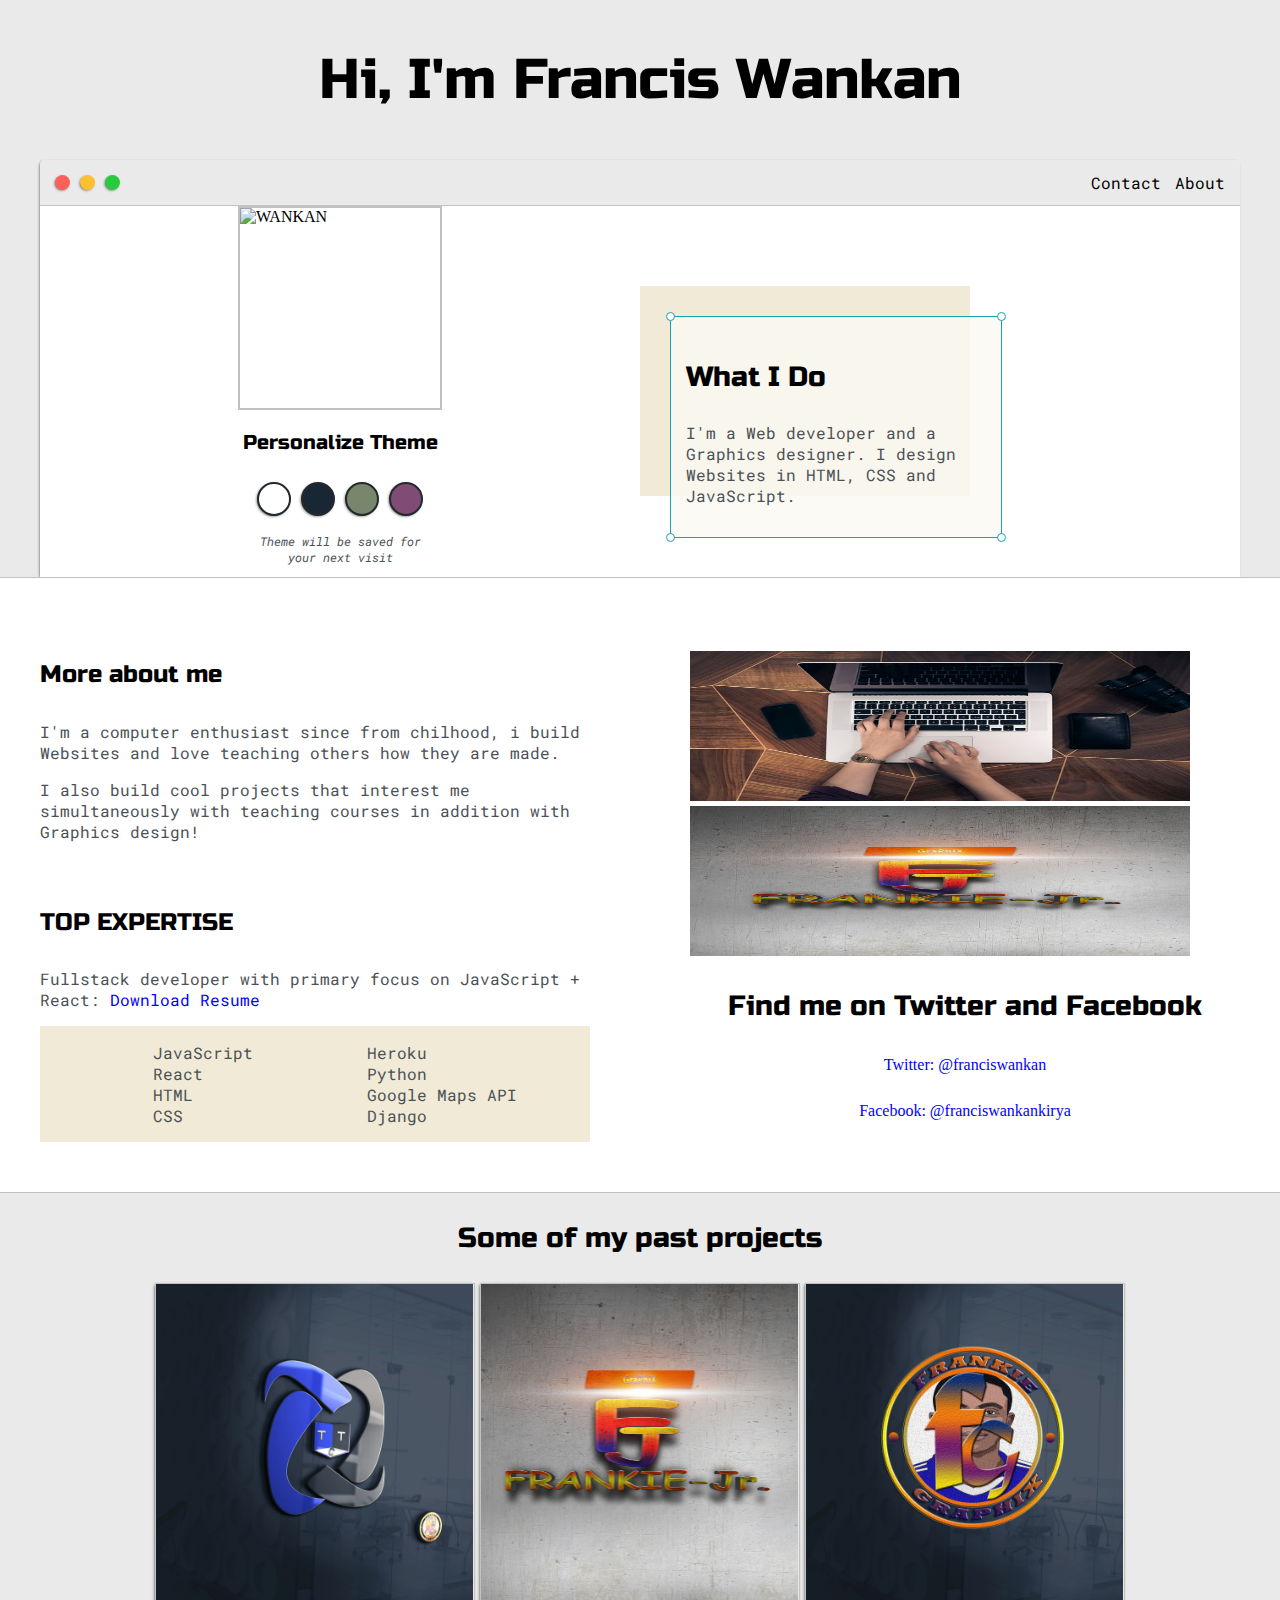
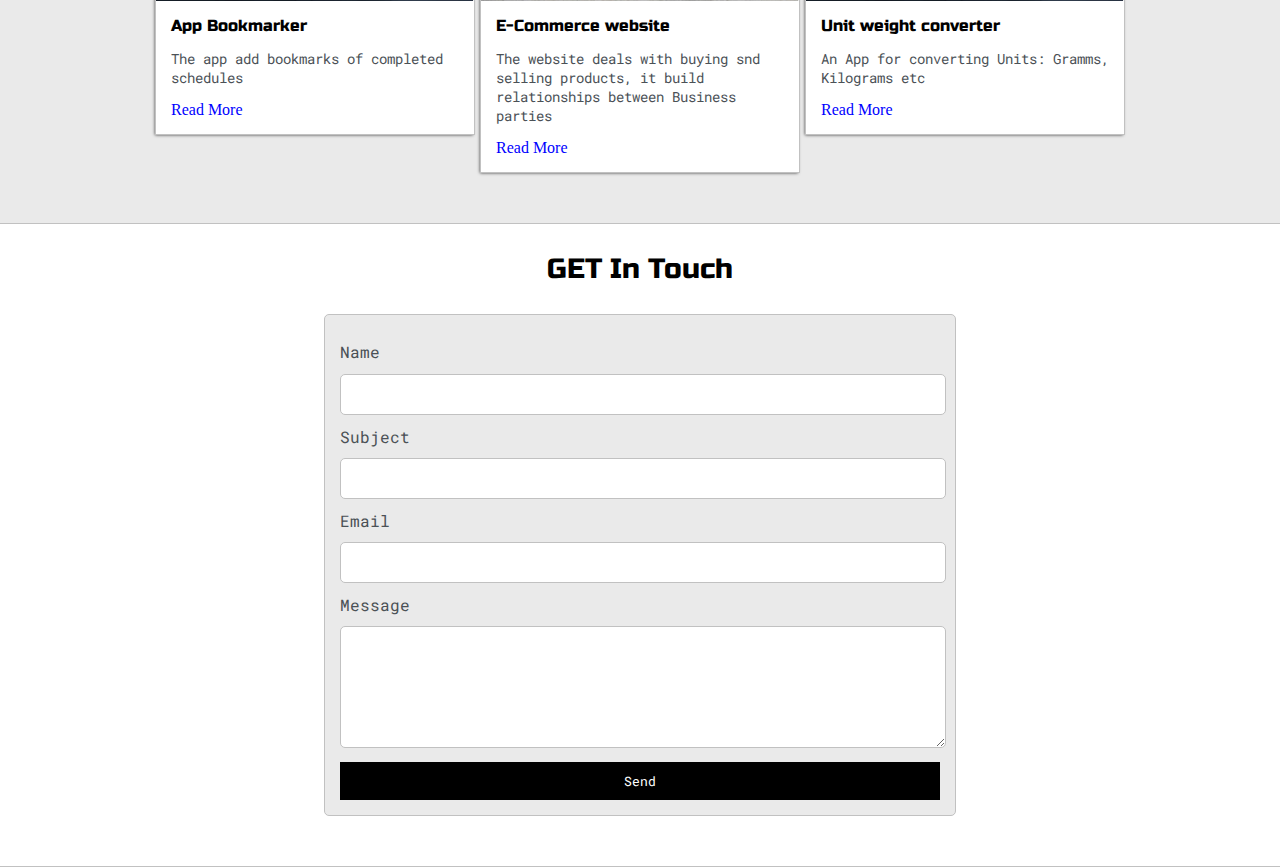
==== index.html @ 0de5c4af "changed index.html" ====
<!DOCTYPE html>
<html lang="en">
<head>
    <meta charset="UTF-8">
    <meta name="viewport" content="width=device-width, initial-scale=1.0">
    <title>Francis Wankan Kirya</title>

    <link rel="stylesheet" href=
    "https://fonts.googleapis.com/css2?family=Russo+One&display=swap" rel=
    "stylesheet">

    <link rel="stylesheet" href=
"https://fonts.googleapis.com/css2?family=Roboto+Mono:wght@500&family=Russo+One&display=swap" rel=
    "stylesheet">

    <link rel="stylesheet" href="styles.css" type="text/css">

    <link id="theme-style" rel="stylesheet" href="#" type="text/css">
</head>
<body>
    <section class="s1">
        <div class="main-container">
            <div class= "greeting-wrapper">
            <h1>Hi, I'm Francis Wankan</h1>
            </div>

         <div class="intro-wrapper">
             <div class="nav-wrapper">
                <div class="dots-wrapper">
                    

                    <div id="dot-1" class="browser-dot">
                        
                    </div>
                    <div id="dot-2" class="browser-dot">
                        
                    </div>
                    <div id="dot-3" class="browser-dot">
                        
                    </div>

                </div>

                 <ul id="navigation">
                   <li><a href="#">Contact</a></li>
                   <li><a href="#">About</a></li>
                </ul>

            </div>

                <div class="left-column">
                    <img id="profile-pic" src="images/IMG_20210207_125710.jpg" alt="WANKAN">
                    <h5 style="text-align: center; line-height: 0;">Personalize Theme</h5>
                    <div id="theme-options-wrapper">
                        <div data-mode="light" id="light-mode" class="theme-dot"></div>
                        <div data-mode="blue" id="blue-mode" class="theme-dot"></div>
                        <div data-mode="green" id="green-mode" class="theme-dot"></div>
                        <div data-mode="purple" id="purple-mode" class="theme-dot"></div>
                    </div>
                    <p id="settings-note">Theme will be saved for <br>your next visit</p>

                </div>

                <div class="right-column">
                    <div id="preview-shadow">
                        <div id="preview">
                            <div id="corner-tl" class="corner"></div>
                            <div id="corner-tr" class="corner"></div>
                            
                            <h3>What I Do</h3>
                            <p>I'm a Web developer and a Graphics designer.
                                I design Websites in HTML, CSS and JavaScript.
                            </p>
                            <div id="corner-br" class="corner"></div>
                            <div id="corner-bl" class="corner"></div>
                        </div>
                </div>
                </div>
        </div>
        </div>
    </section>
      
    <section class="s2">
        <div class="main-container">
            <div class="about-wrapper">
            <div class="about-me">
                <h4>More about me</h4>

                <p>I'm a computer enthusiast since from chilhood, i build Websites
                    and love teaching others how they are made.
                </p>
                <p>I also build cool projects that interest me simultaneously
                    with teaching courses in addition with Graphics design!</p>

            <br>

            <h4>TOP EXPERTISE</h4>

            <p>Fullstack developer with primary focus on JavaScript + React:
                <a target="_blank" href="WANKAN FRANCIS CV updated.pdf">Download Resume</a>
            </p>

            <div id="skills">
                <ul>
                    <li>JavaScript</li>
                    <li>React</li>
                    <li>HTML</li>
                    <li>CSS</li>
                </ul>
                <ul>
                    <li>Heroku</li>
                    <li>Python</li>
                    <li>Google Maps API</li>
                    <li>Django</li>
                </ul>
            </div>
            </div>

            <div class="social-links">
                <img id="social_img2" src="images/laptoptype.jpeg" alt="">
                <img id="social_img3" src="images/3D-Logo-on-Wall-Text-Effect copy.jpg" alt="">
                <h3>Find me on Twitter and Facebook</h3>

                <a target="_blank" href="https://www.twitter.com/franciswankan">Twitter:
                @franciswankan </a>
                    <br>
                <a target="_blank" href="https://www.facebook.com/franciswankan">Facebook:
                    @franciswankankirya </a>
        
            </div>

        </div>
    </section>
        
    <section class="s1">
        <div class="main-container">
            
            <h3 style="text-align: center;">Some of my past projects</h3>

            <div class="post-wrapper">

                <div>
                    <div class="post">
                        <img src="images/logo.jpg" alt="" class="thumbnail">
                        <div class="post-preview">
                            <h6 class="post-title">App Bookmarker</h6>
                            <p class="post-intro">The app add bookmarks of completed schedules</p>
                            <a href="post.html">Read More</a>
                        </div>
                    </div>
                </div>

            <div>
                <div class="post">
                    <img src="images/3D-Logo-on-Wall-Text-Effect copy.jpg" alt="" class="thumbnail">
                    <div class="post-preview">
                        <h6 class="post-title">E-Commerce website</h6>
                        <p class="post-intro"> The website deals with buying snd selling products,
                            it build relationships between Business parties
                        </p>
                        <a href="#">Read More</a>
                    </div>
                </div>
            </div>

        <div>
                <div class="post">
                    <img src="images/FRANKIE LOGO PISC ADDED.jpg" alt="" class="thumbnail">
                    <div class="post-preview">
                        <h6 class="post-title">Unit weight converter</h6>
                        <p class="post-intro"> An App for converting Units: Gramms, Kilograms etc</p>
                        <a href="#">Read More</a>
                    </div>
                </div>
        </div>

            </div>
        </div>
    </section>

    <section class="s2">
        <div class="main-container">
            <h3 style="text-align: center;">GET In Touch</h3>

            <form id="contact-form">
                <label>Name</label>
                <input type="text" class="input-field" name="name">

                <label>Subject</label>
                <input type="text" class="input-field" name="subject">

                <label>Email</label>
                <input type="text" class="input-field" name="email">

                <label>Message</label>
                <textarea class="input-field" name="message"></textarea>


                <input type="submit" value="Send" id="submit-btn">
            </form>
        </div>
    </section>
    <script src="script.js"></script>
</body>
</html>
---- styles.css ----
:root{
    --mainColor: #eaeaea;
    --secondaryColor:#fff;

    --borderColor:#c1c1c1;

    --mainText:black;
    --secondaryText:#4b5156;

    --themeDotBorder: #24292e;

    --previewBg: rgba(251, 249, 243, 0.8);
    --previewShadow: #f0ead6;

    --buttonColor: black;

}

html, body {
    padding: 0;
    margin: 0;
}

body *{
    transition: 0.4s;
}

h1, h2, h3, h4, h5, h6, strong {
    color: var(--mainText);
    font-family: 'Russo One', sans-serif;
    font-weight: 500;
}

p, li, span, label, input, textarea {
    color: var(--secondaryText);
    font-family:'Roboto Mono', monospace;
}

.s1 {
    background-color: var(--mainColor);
    border-bottom: 1px solid var(--borderColor);
    overflow: auto;
}

.s2 {
    background-color: var(--secondaryColor);
    border-bottom: 1px solid var(--borderColor);
    overflow: auto;
}



a {
    text-decoration: none;
    color: blue;
}

ul{
    list-style: none;
}

h1 {font-size: 56px;}
h2 {font-size: 36px;}
h3 {font-size: 28px;}
h4 {font-size: 24px;}
h5 {font-size: 20px;}
h6 {font-size: 16px;}

.main-container {
    width: 1200px;
    margin: 0 auto;
}

.greeting-wrapper {
    display: grid;
    text-align: center;
    align-content: center;
    min-height: 10em;
    
}

.intro-wrapper {
    background-color: var(--secondaryColor);
    border: var(--borderColor);
    border-radius: 5px 5px 0 0;

    -webkit-box-shadow: -1px 1px 3px -1px rgba(0,0,0, 0.75) ;
    -moz-box-shadow: -1px 1px 3px -1px rgba(0,0,0, 0.75) ;
    box-shadow: -1px 1px 3px -1px rgba(0,0,0, 0.75) ;

    display: grid;
    grid-template-columns: 1fr 1fr;
    
    grid-template-areas: 
    'nav-wrapper nav-wrapper'
    'left-column right-column'
    ;

}

.nav-wrapper{
    border-radius: 5px 5px 0 0;
    grid-area: nav-wrapper;
    border-bottom: 1px solid var(--borderColor);
    display: flex;
    justify-content: space-between;
    align-items: center;
    background-color: var(--mainColor);
}

#navigation a {
    color: var(--mainText);
}

#navigation {
margin: 0;
padding: 10px;
}

#navigation li {
    display: inline;
    margin-right: 5px;
    margin-left: 5px;
}

#navigation li :hover {
  color: blueviolet;
}

.dots-wrapper {
display: flex;
padding: 10px;
}

#dot-1 {
background-color: #Fc6058;
}

#dot-2 {
    background-color: #fec02f;
    }

#dot-3 {
        background-color: #2aca3e;
        }

.browser-dot {
    background-color: black;
    height: 15px;
    width: 15px;
    border-radius: 50%;
    margin: 5px;

    -webkit-box-shadow: -1px 1px 3px -1px rgba(0,0,0, 0.75) ;
    -moz-box-shadow: -1px 1px 3px -1px rgba(0,0,0, 0.75) ;
    box-shadow: -1px 1px 3px -1px rgba(0,0,0, 0.75) ;
}

.left-column {
    grid-area: left-column;
}

#profile-pic {
    display: block;
    margin: 0 auto;

    height: 200px;
    width: 200px;
    object-fit: cover;
    border: 2px solid var(--borderColor);
}

#theme-options-wrapper {
    display: flex;
    justify-content: center;
}

.theme-dot {
    height: 30px;
    width: 30px;
    background-color: black;
    border-radius: 50%;

    margin: 5px;
    border: 2px solid var(--themeDotBorder);

    -webkit-box-shadow: -1px 1px 3px -1px rgba(0,0,0, 0.75) ;
    -moz-box-shadow: -1px 1px 3px -1px rgba(0,0,0, 0.75) ;
    box-shadow: -1px 1px 3px -1px rgba(0,0,0, 0.75) ;

    cursor: pointer;
}

.theme-dot:hover {
    border-width: 5px;
}

#light-mode {
    background-color: #ffffff;
}

#blue-mode {
    background-color:#192734;
}

#green-mode {
    background-color: #78866b;
}

#purple-mode {
    background-color:#7e4c74;
}

#settings-note {
    font-size: 12px;
    font-style: italic;
    text-align: center;
}

.right-column {
    grid-area: right-column;
    display: grid;
    align-content: center;  
    
    padding-top: 50px;
    padding-bottom: 50px;
}

#preview {
    width: 300px;
    border: 1.5px solid #17a2b8;
    background-color: var(--previewBg);
    padding: 15px;
    position: relative;
}

#preview-shadow {
    background-color: var(--previewShadow);
    width: 300px;
    height: 180px;
    padding-left: 30px;
    padding-top: 30px;
}

.corner {
    width: 7px;
    height: 7px;
    border-radius: 50%;
    border: 1.5px solid  #17a2b8;
    background-color: #fff;
    position: absolute;
}
#corner-tl {
    top: -5px;
    left: -5px;
}

#corner-tr {
    top: -5px;
    right: -5px;
}

#corner-br {
    bottom: -5px;
    right: -5px;
}

#corner-bl {
    bottom: -5px;
    left: -5px;
}
.about-wrapper {
    display: grid;
    grid-template-columns: repeat(auto-fit, minmax(320px, 1fr));
    padding-bottom: 50px;
    padding-top: 50px;
    gap: 100px;
}

#skills {
    display: flex;
    justify-content: space-evenly;
    background-color: var(--previewShadow);
}

.social-links {
    display: grid;
    align-content: center;
    text-align: center;
    gap: 5px;
}

#social_img1, #social_img2, #social_img3 {
    width: 500px;
    height: 150px;
    
}

.post-wrapper {
    display: grid;
    grid-template-columns: repeat(auto-fit, 320px);
    gap: 5px;
    justify-content: center;
    padding-bottom: 50px;
}
.post {
    border: 1px solid var(--borderColor);

    -webkit-box-shadow: -1px 1px 3px -1px rgba(0,0,0, 0.75) ;
    -moz-box-shadow: -1px 1px 3px -1px rgba(0,0,0, 0.75) ;
    box-shadow: -1px 1px 3px -1px rgba(0,0,0, 0.75) ;
}

.thumbnail {
    display: block;
    width: 317px;
    height: 317px;
    object-fit: cover;
}

.post-title {
    color: black;
    margin: 0;
}

.post-intro {
    color: #4b5156;
    font-size: 14px;
}

.post-preview {
    background-color: #fff;
    padding: 15px;
}

#contact-form {
    display: block;
    max-width: 600px;
    margin: 0 auto;
    border: 1px solid var(--borderColor);
    padding: 15px;
    border-radius: 5px;
    background-color: var(--mainColor);
    margin-bottom: 50px;
}

#contact-form label {
    line-height: 2.7em;
}

#contact-form textarea {
    min-height: 100px;
    font-size: 14px;
}

.input-field {
    width: 100%;
    padding-top: 10px;
    padding-bottom: 10px;
    background-color: var(--secondaryColor);
    border-radius: 5px;
    border: 1px solid var(--borderColor);
    font-size: 14px;
}

#submit-btn {
    margin-top: 10px;
    width: 100%;
    padding-top: 10px;
    padding-bottom: 10px;
    color: #fff;
    background-color: var(--buttonColor);
    border: none;
}

@media screen and (max-width: 1200px) {
    .main-container{
        width: 95%;
    }
}

@media screen and (max-width: 800px) {
    .intro-wrapper {
        grid-template-columns: 1fr;
        grid-template-areas:
        'nav-wrapper'
        'left-column'
        'right-column' 
        ;
    }
    
    .right-column {
        justify-content: center;
    }
}
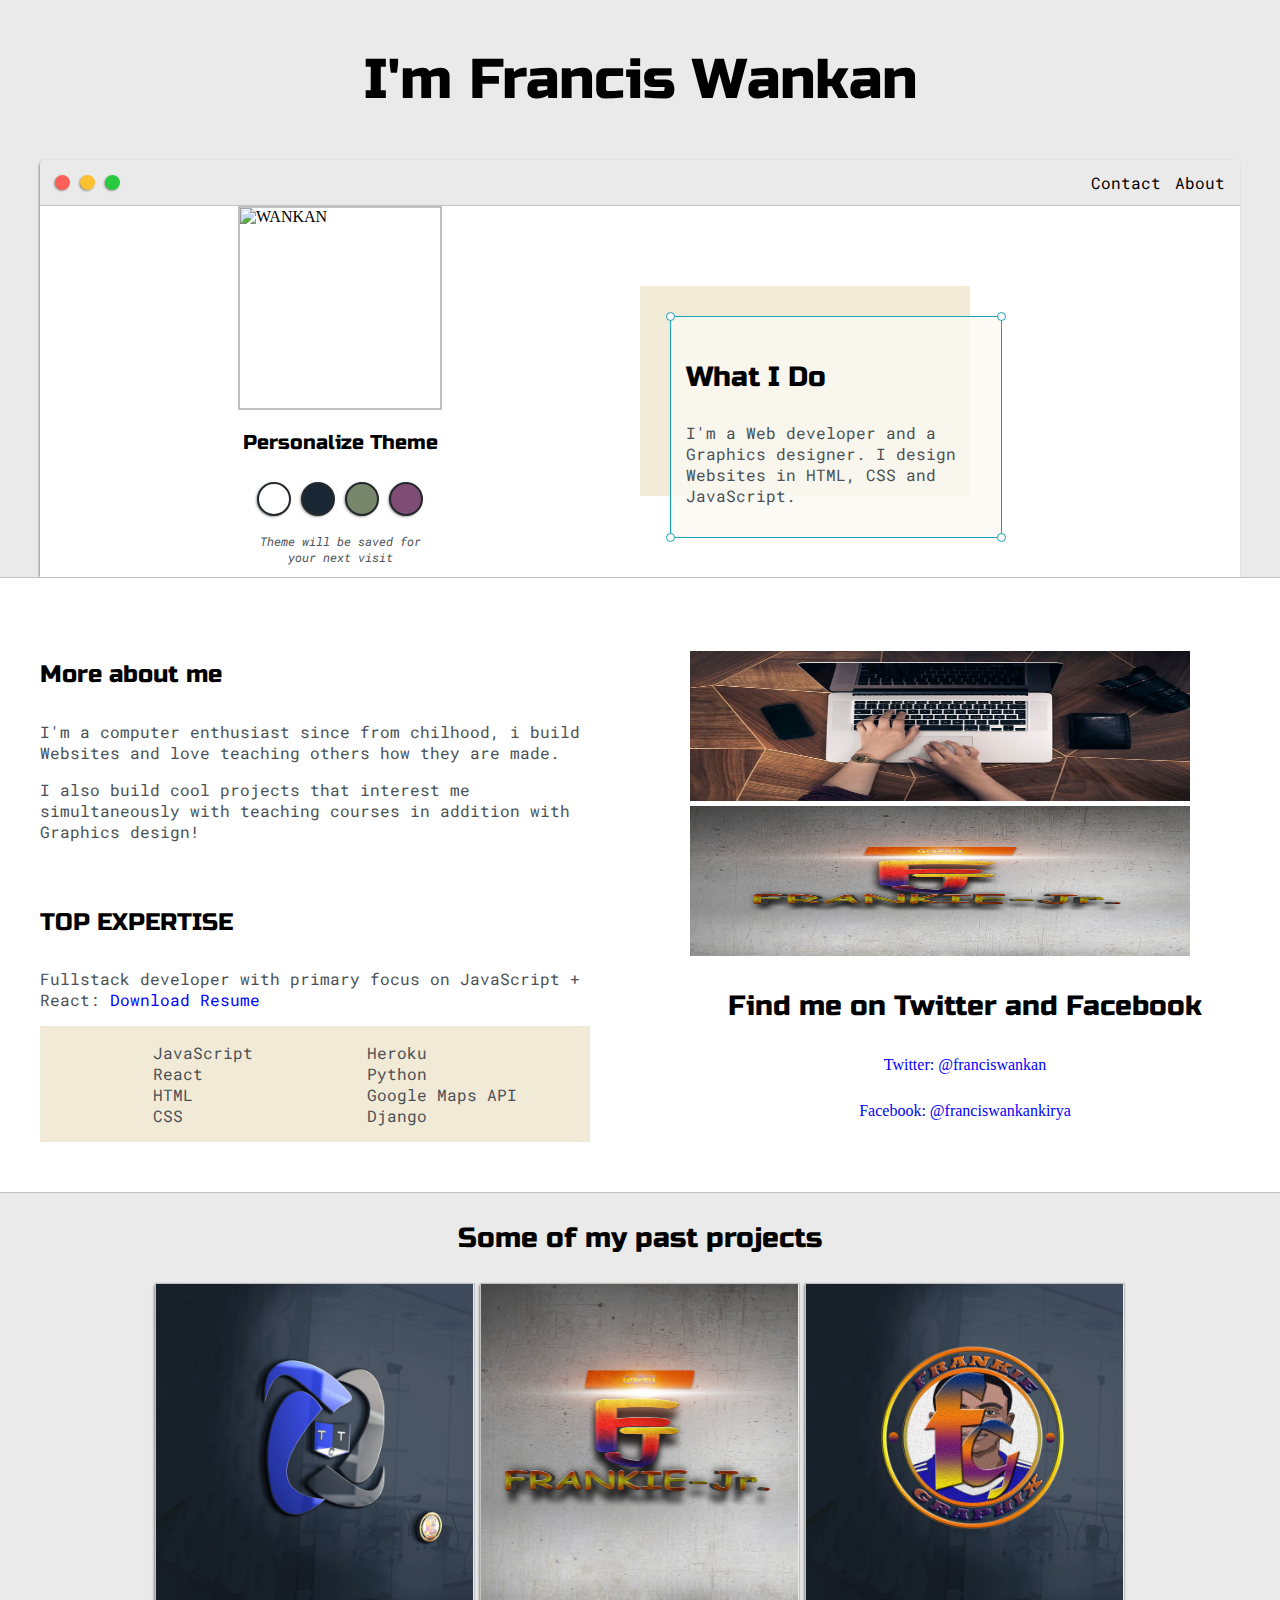
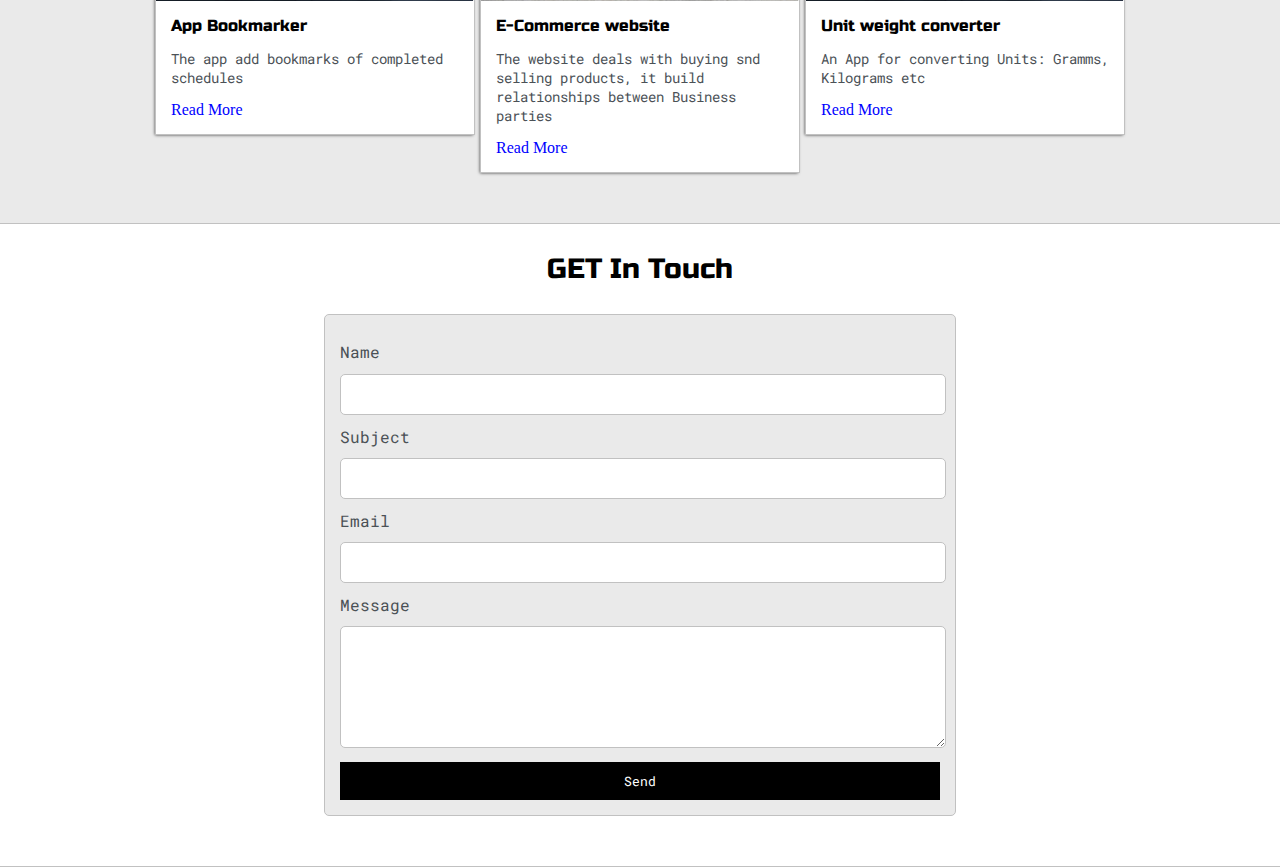
==== commit 86ff7651: "Update index.html" ====
--- a/index.html
+++ b/index.html
@@ -21,7 +21,7 @@
     <section class="s1">
         <div class="main-container">
             <div class= "greeting-wrapper">
-            <h1>Hi, I'm Francis Wankan</h1>
+            <h1>I'm Francis Wankan</h1>
             </div>
 
          <div class="intro-wrapper">
@@ -202,4 +202,4 @@
     </section>
     <script src="script.js"></script>
 </body>
-</html>+</html>
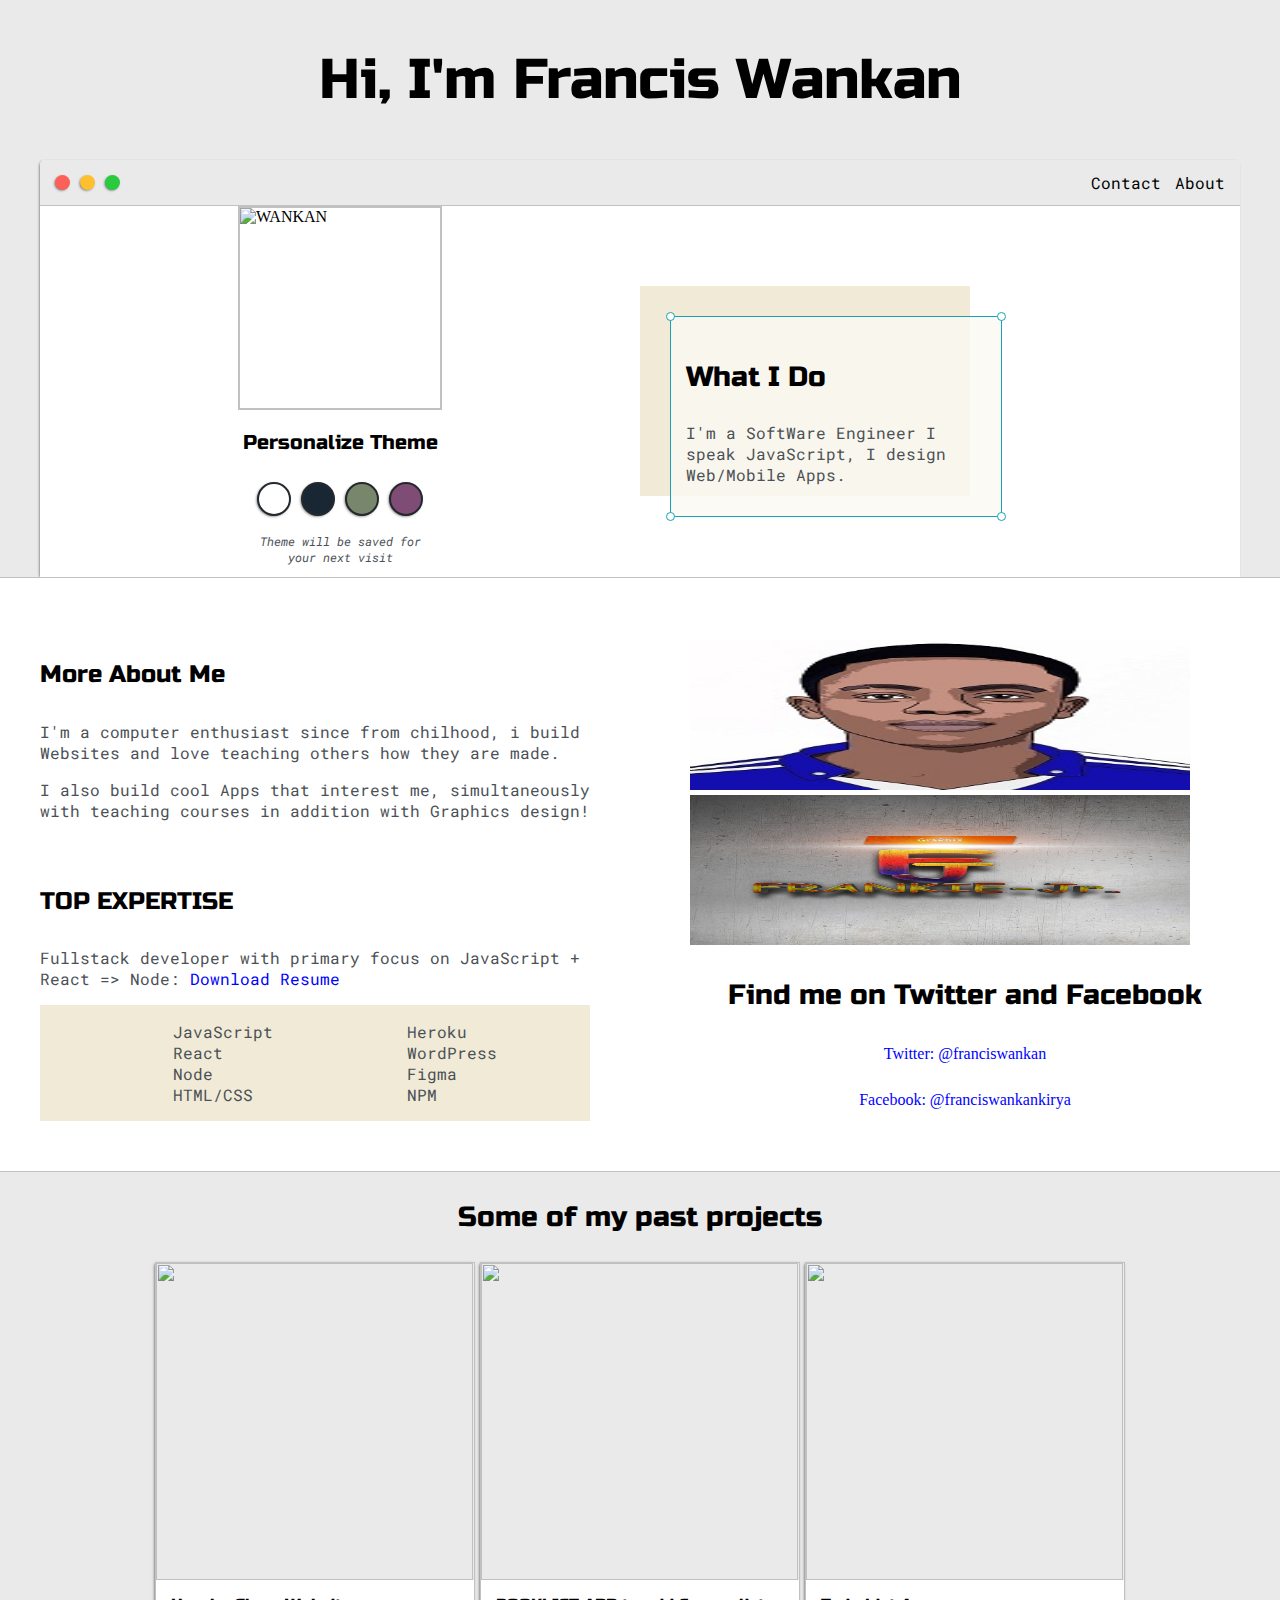
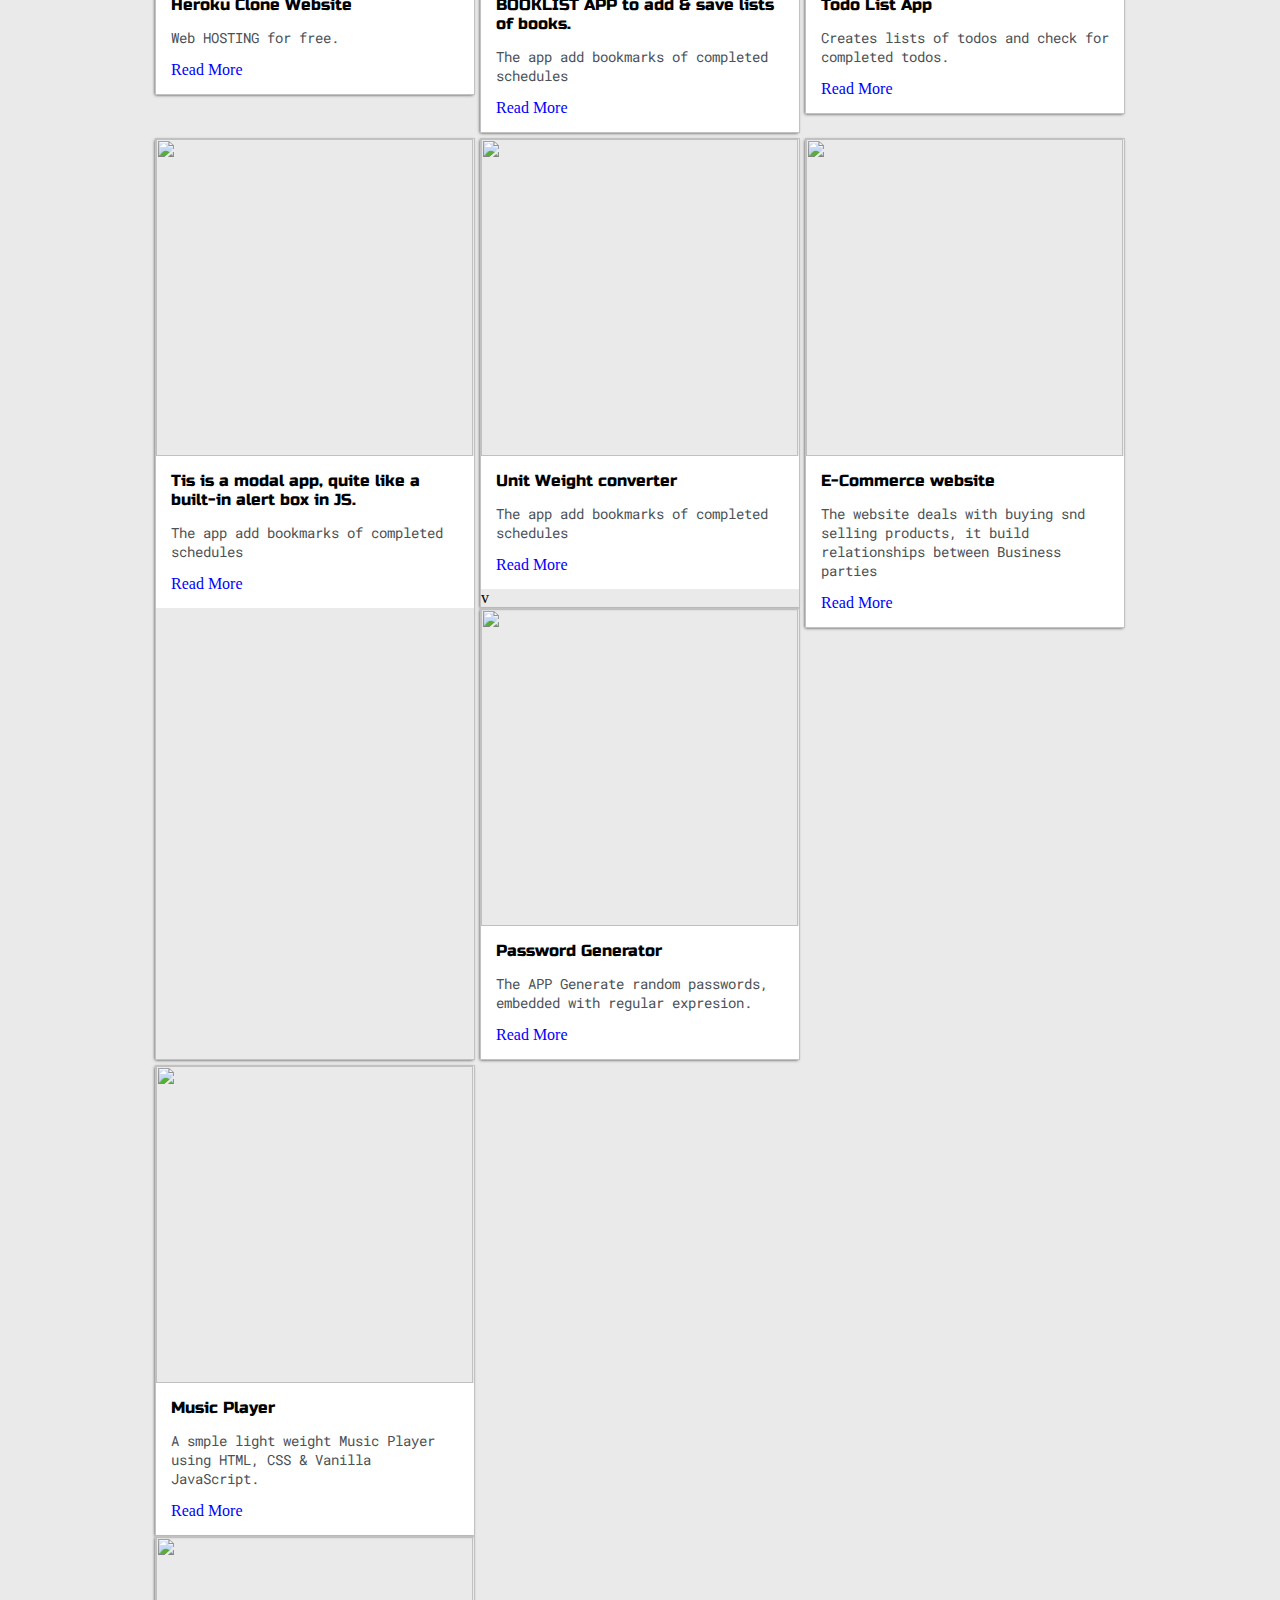
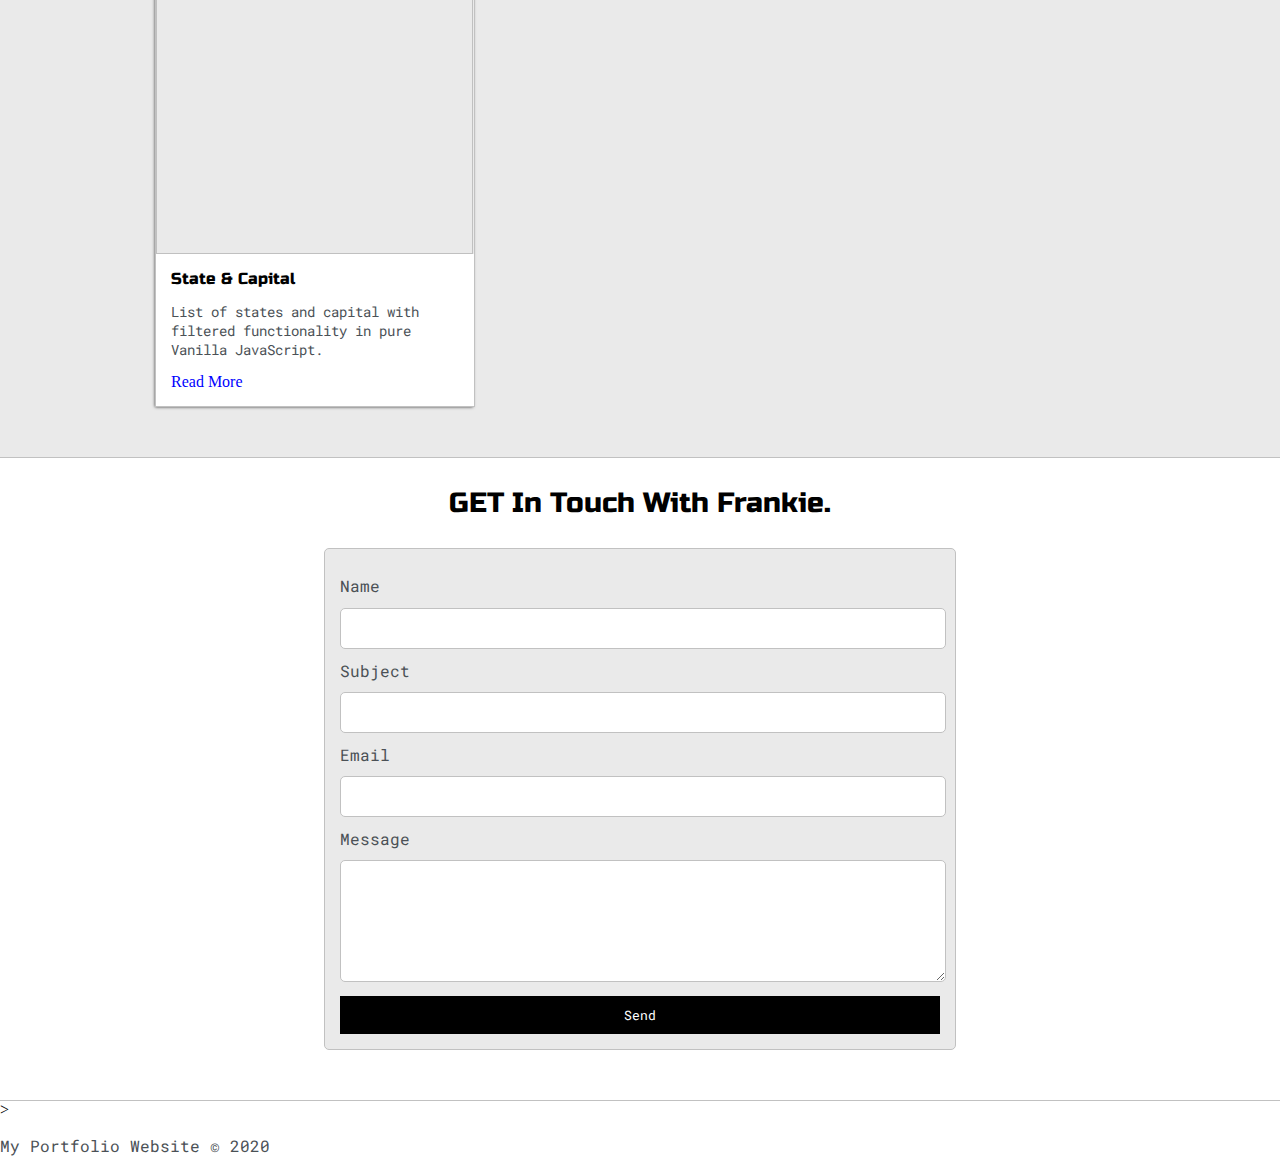
==== commit a37a1575: "Update index.html" ====
--- a/index.html
+++ b/index.html
@@ -21,7 +21,7 @@
     <section class="s1">
         <div class="main-container">
             <div class= "greeting-wrapper">
-            <h1>I'm Francis Wankan</h1>
+            <h1>Hi, I'm Francis Wankan</h1>
             </div>
 
          <div class="intro-wrapper">
@@ -68,8 +68,8 @@
                             <div id="corner-tr" class="corner"></div>
                             
                             <h3>What I Do</h3>
-                            <p>I'm a Web developer and a Graphics designer.
-                                I design Websites in HTML, CSS and JavaScript.
+                            <p>I'm a SoftWare Engineer I speak JavaScript,
+                                I design Web/Mobile Apps.
                             </p>
                             <div id="corner-br" class="corner"></div>
                             <div id="corner-bl" class="corner"></div>
@@ -84,19 +84,19 @@
         <div class="main-container">
             <div class="about-wrapper">
             <div class="about-me">
-                <h4>More about me</h4>
+                <h4>More About Me</h4>
 
                 <p>I'm a computer enthusiast since from chilhood, i build Websites
                     and love teaching others how they are made.
                 </p>
-                <p>I also build cool projects that interest me simultaneously
+                <p>I also build cool Apps that interest me, simultaneously
                     with teaching courses in addition with Graphics design!</p>
 
             <br>
 
             <h4>TOP EXPERTISE</h4>
 
-            <p>Fullstack developer with primary focus on JavaScript + React:
+            <p>Fullstack developer with primary focus on JavaScript + React => Node:
                 <a target="_blank" href="WANKAN FRANCIS CV updated.pdf">Download Resume</a>
             </p>
 
@@ -104,20 +104,21 @@
                 <ul>
                     <li>JavaScript</li>
                     <li>React</li>
-                    <li>HTML</li>
-                    <li>CSS</li>
+                    <li>Node</li> 
+                    <li>HTML/CSS</li>
+                   
                 </ul>
                 <ul>
                     <li>Heroku</li>
-                    <li>Python</li>
-                    <li>Google Maps API</li>
-                    <li>Django</li>
+                    <li>WordPress</li>
+                    <li>Figma</li>
+                    <li>NPM</li>
                 </ul>
             </div>
             </div>
 
             <div class="social-links">
-                <img id="social_img2" src="images/laptoptype.jpeg" alt="">
+                <img id="social_img2" src="images/team1.jpg" alt="">
                 <img id="social_img3" src="images/3D-Logo-on-Wall-Text-Effect copy.jpg" alt="">
                 <h3>Find me on Twitter and Facebook</h3>
 
@@ -138,21 +139,73 @@
             <h3 style="text-align: center;">Some of my past projects</h3>
 
             <div class="post-wrapper">
-
-                <div>
-                    <div class="post">
-                        <img src="images/logo.jpg" alt="" class="thumbnail">
-                        <div class="post-preview">
-                            <h6 class="post-title">App Bookmarker</h6>
+                <div>
+                    <div class="post">
+                        <img src="images/biz web4.PNG" alt="" class="thumbnail">
+                        <div class="post-preview">
+                            <h6 class="post-title">Heroku Clone Website</h6>
+                            <p class="post-intro">Web HOSTING for free.</p>
+                            <a href="post.html">Read More</a>
+                        </div>
+                    </div>
+                </div>
+
+                <div>
+                    <div class="post">
+                        <img src="images/My BOOKLIST APP.PNG" alt="" class="thumbnail">
+                        <div class="post-preview">
+                            <h6 class="post-title">BOOKLIST APP to add & save lists of books.</h6>
                             <p class="post-intro">The app add bookmarks of completed schedules</p>
                             <a href="post.html">Read More</a>
                         </div>
                     </div>
                 </div>
 
+                <div>
+                    <div class="post">
+                        <img src="images/todo list app.PNG" alt="" class="thumbnail">
+                        <div class="post-preview">
+                            <h6 class="post-title">Todo List App</h6>
+                            <p class="post-intro">Creates lists of todos and check for completed todos.</p>
+                            <a href="post.html">Read More</a>
+                        </div>
+                    </div>
+                </div>
+
+                <div class="post">
+                    <img src="images/modal.PNG" alt="" class="thumbnail">
+                    <div class="post-preview">
+                        <h6 class="post-title">Tis is a modal app, quite like a built-in alert box in JS.</h6>
+                        <p class="post-intro">The app add bookmarks of completed schedules</p>
+                        <a href="post.html">Read More</a>
+                    </div>
+                </div>
+
+                <div>
+                    <div class="post">
+                        <img src="images/unit converter.PNG" alt="" class="thumbnail">
+                        <div class="post-preview">
+                            <h6 class="post-title">Unit Weight converter</h6>
+                            <p class="post-intro">The app add bookmarks of completed schedules</p>
+                            <a href="post.html">Read More</a>
+                        </div>v 
+                    </div>
+                    <div class="post">
+                        <img src="images/password gen.PNG" alt="" class="thumbnail">
+                        <div class="post-preview">
+                            <h6 class="post-title">Password Generator</h6>
+                            <p class="post-intro">The APP Generate random passwords, embedded with regular expresion.</p>
+                            <a href="post.html">Read More</a>
+                        </div>
+                    </div>
+
+                    
+
+                </div>
+
             <div>
                 <div class="post">
-                    <img src="images/3D-Logo-on-Wall-Text-Effect copy.jpg" alt="" class="thumbnail">
+                    <img src="images/biz web services.PNG" alt="" class="thumbnail">
                     <div class="post-preview">
                         <h6 class="post-title">E-Commerce website</h6>
                         <p class="post-intro"> The website deals with buying snd selling products,
@@ -165,13 +218,24 @@
 
         <div>
                 <div class="post">
-                    <img src="images/FRANKIE LOGO PISC ADDED.jpg" alt="" class="thumbnail">
-                    <div class="post-preview">
-                        <h6 class="post-title">Unit weight converter</h6>
-                        <p class="post-intro"> An App for converting Units: Gramms, Kilograms etc</p>
+                    <img src="images/music player app.PNG" alt="" class="thumbnail">
+                    <div class="post-preview">
+                        <h6 class="post-title">Music Player</h6>
+                        <p class="post-intro"> A smple light weight Music Player using HTML, CSS & Vanilla JavaScript.</p>
                         <a href="#">Read More</a>
                     </div>
                 </div>
+
+                <div class="post">
+                    <img src="images/state and capital.PNG" alt="" class="thumbnail">
+                    <div class="post-preview">
+                        <h6 class="post-title">State & Capital</h6>
+                        <p class="post-intro"> List of states and capital with filtered functionality in pure Vanilla JavaScript.</p>
+                        <a href="#">Read More</a>
+                    </div>
+                </div>
+
+                
         </div>
 
             </div>
@@ -180,7 +244,7 @@
 
     <section class="s2">
         <div class="main-container">
-            <h3 style="text-align: center;">GET In Touch</h3>
+            <h3 style="text-align: center;">GET In Touch With Frankie.</h3>
 
             <form id="contact-form">
                 <label>Name</label>
@@ -200,6 +264,14 @@
             </form>
         </div>
     </section>
+
+    <!--------------Footer----------->>
+<section id="s2">
+    <div class="footer">
+  <p>My Portfolio Website <i class="fa fa-heart-o"></i>&copy; 2020</p>
+    </div>
+  
+  </section>
     <script src="script.js"></script>
 </body>
 </html>
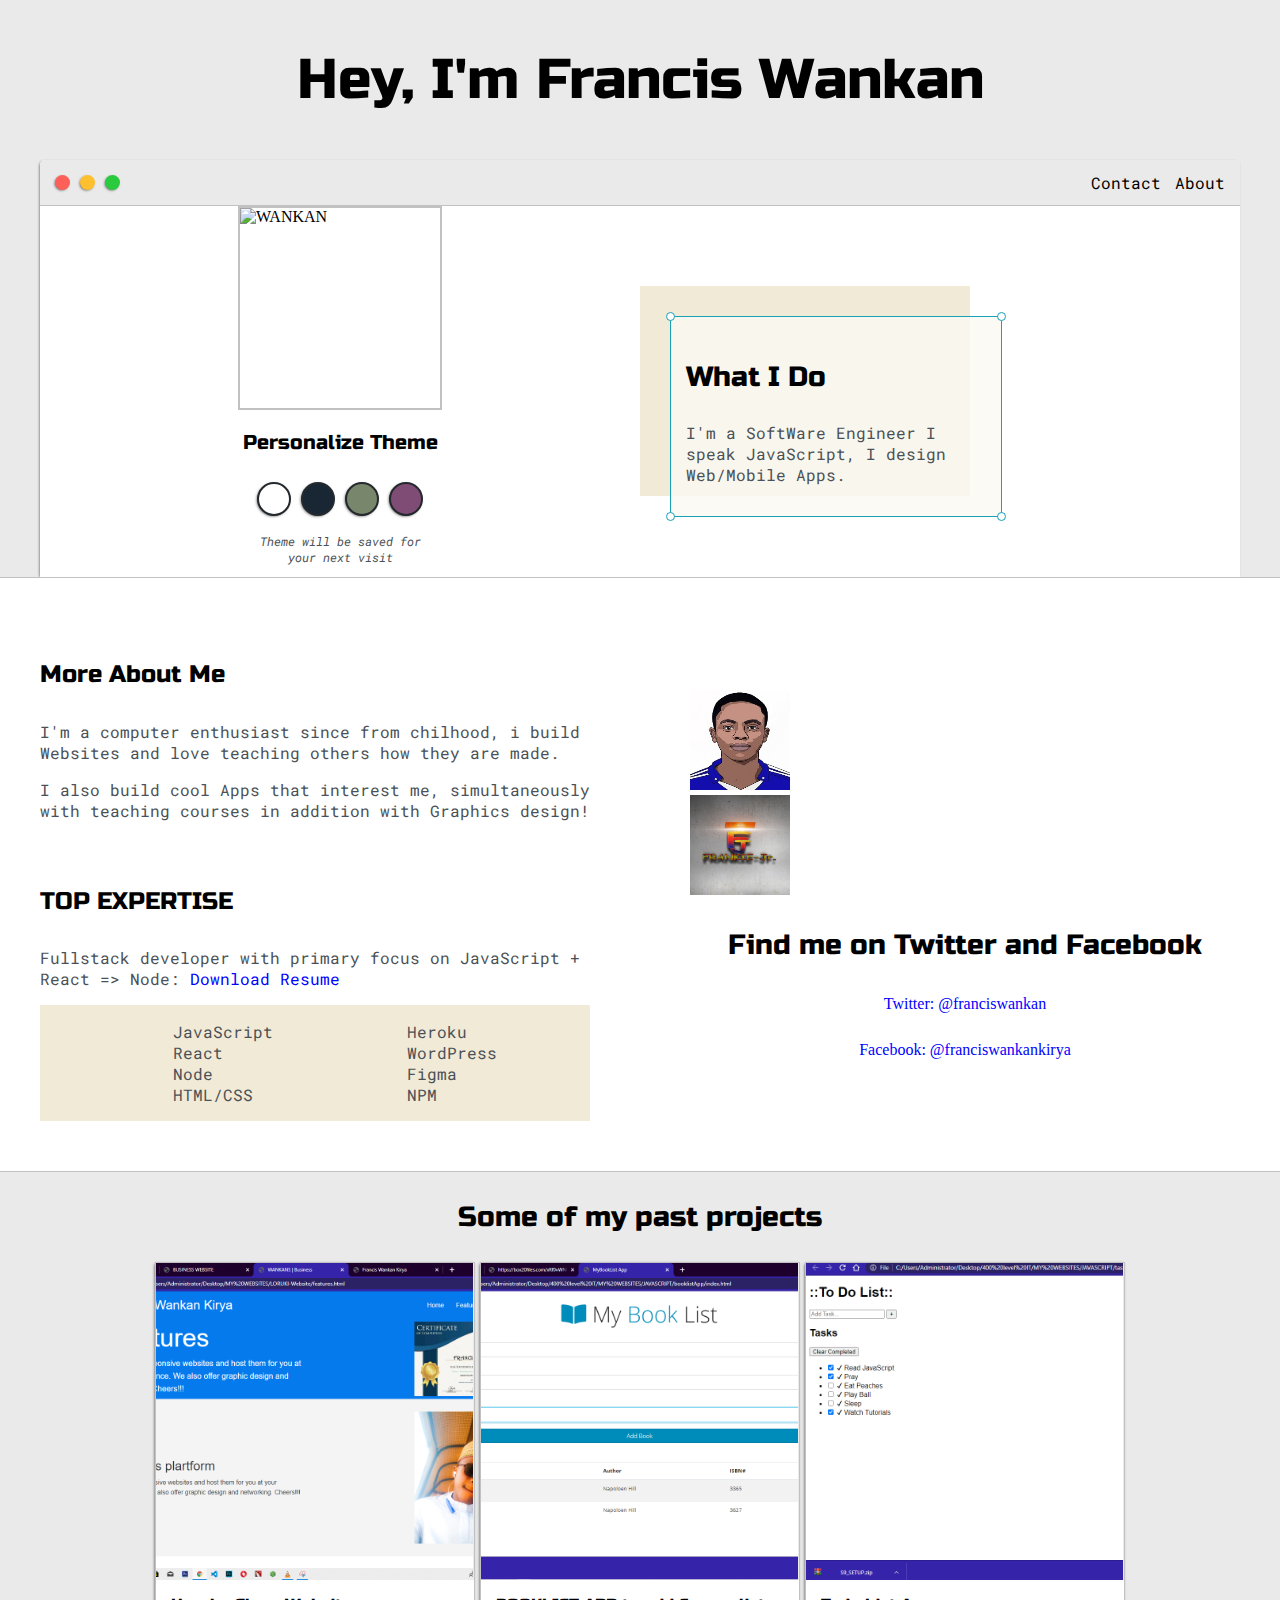
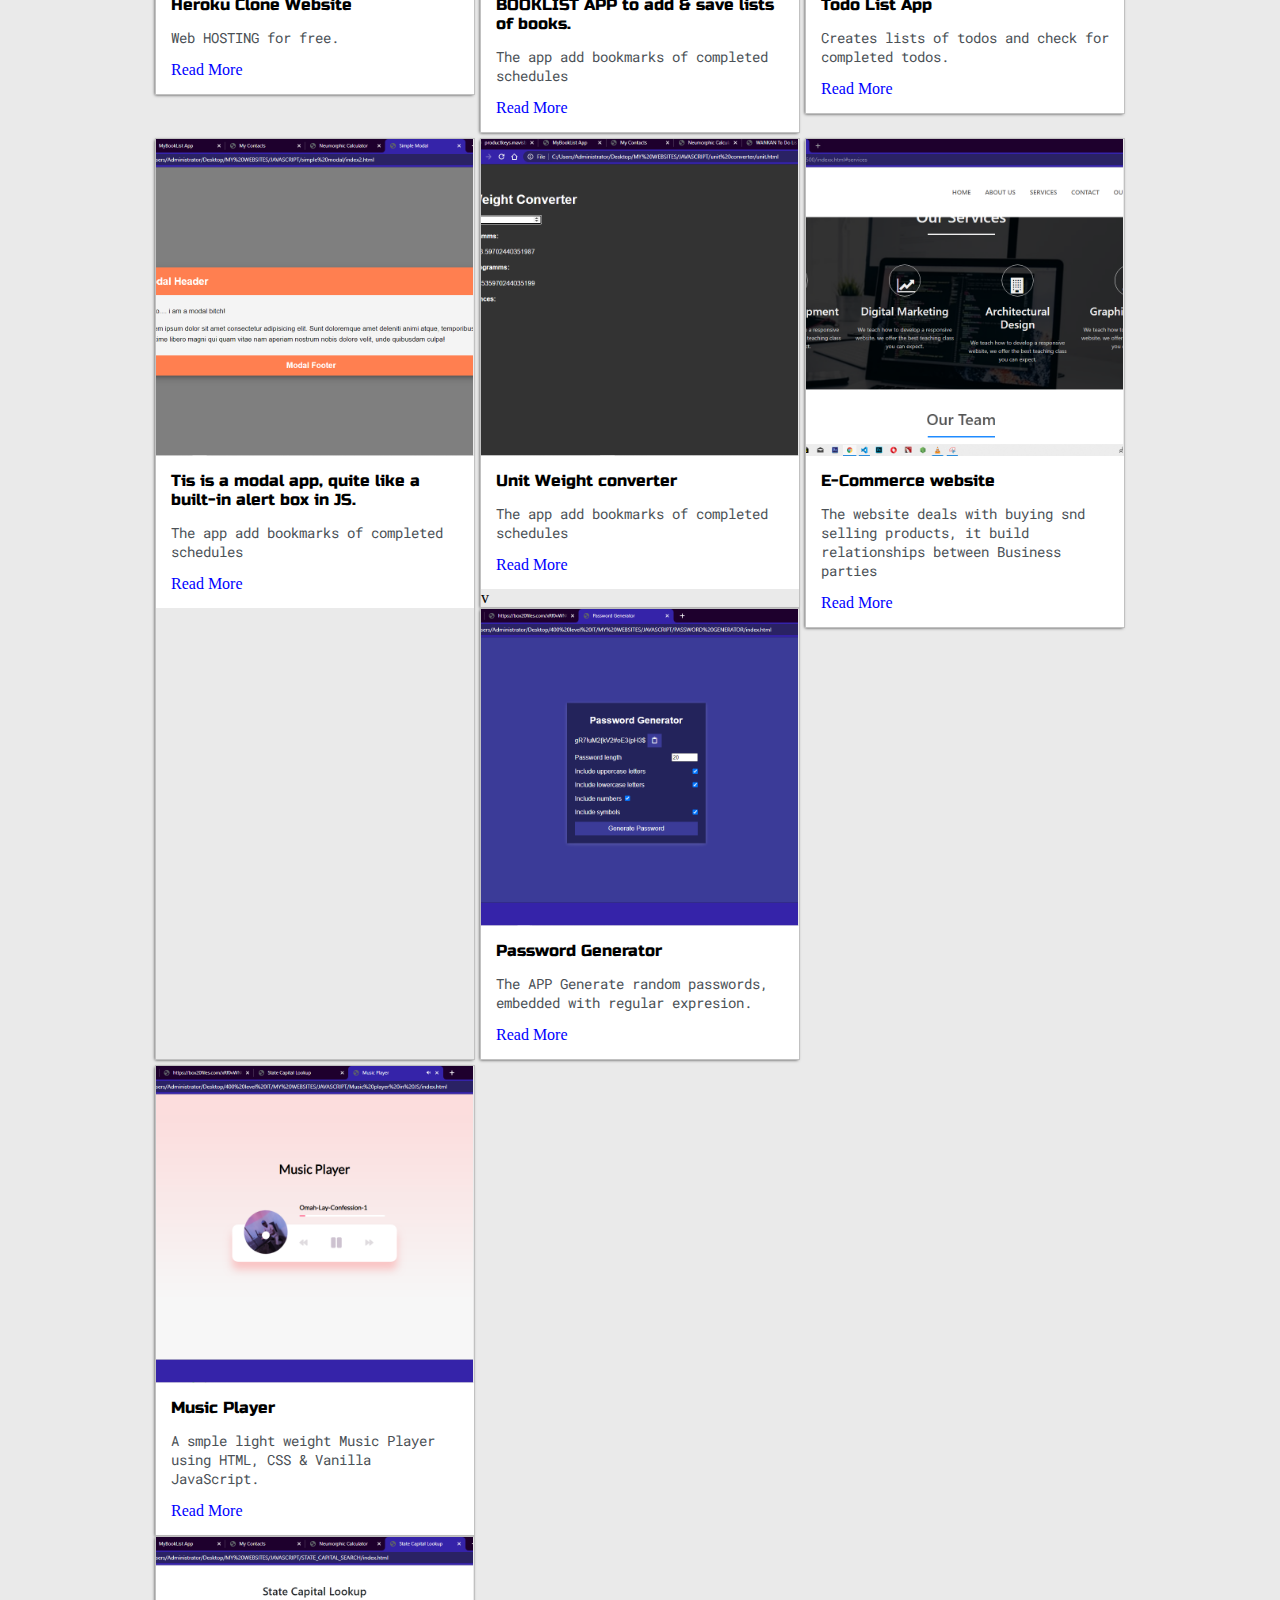
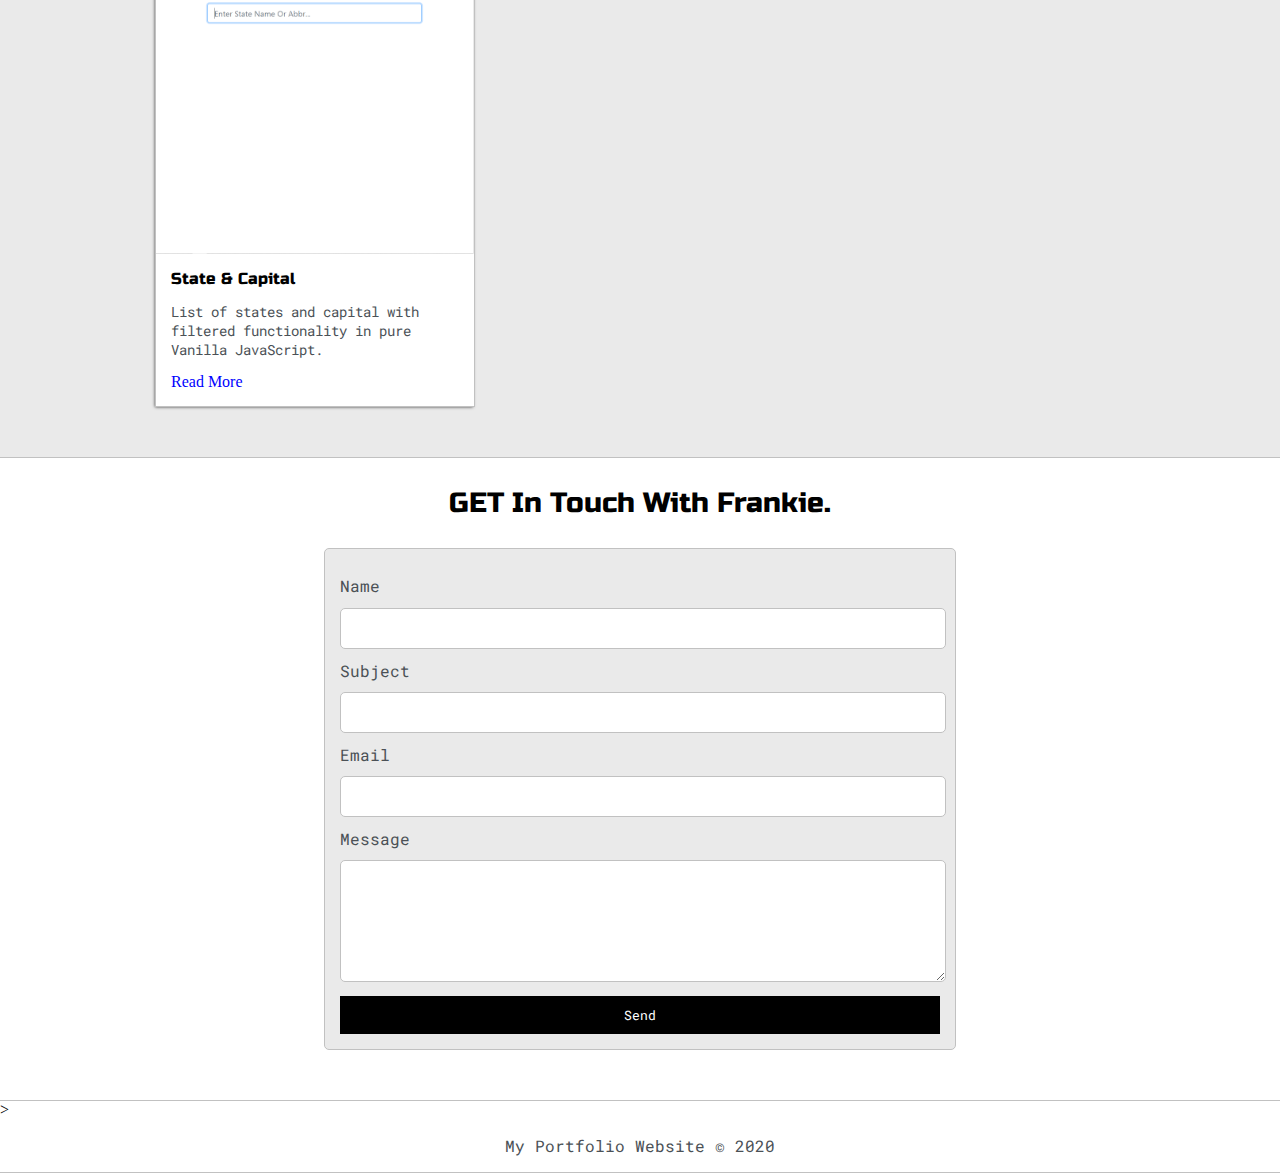
==== commit 9dd7ae1b: "main" ====
--- a/index.html
+++ b/index.html
@@ -21,7 +21,7 @@
     <section class="s1">
         <div class="main-container">
             <div class= "greeting-wrapper">
-            <h1>Hi, I'm Francis Wankan</h1>
+            <h1>Hey, I'm Francis Wankan</h1>
             </div>
 
          <div class="intro-wrapper">
--- a/styles.css
+++ b/styles.css
@@ -1,126 +1,144 @@
-:root{
-    --mainColor: #eaeaea;
-    --secondaryColor:#fff;
-
-    --borderColor:#c1c1c1;
-
-    --mainText:black;
-    --secondaryText:#4b5156;
-
-    --themeDotBorder: #24292e;
-
-    --previewBg: rgba(251, 249, 243, 0.8);
-    --previewShadow: #f0ead6;
-
-    --buttonColor: black;
-
-}
-
-html, body {
-    padding: 0;
-    margin: 0;
-}
-
-body *{
-    transition: 0.4s;
-}
-
-h1, h2, h3, h4, h5, h6, strong {
-    color: var(--mainText);
-    font-family: 'Russo One', sans-serif;
-    font-weight: 500;
-}
-
-p, li, span, label, input, textarea {
-    color: var(--secondaryText);
-    font-family:'Roboto Mono', monospace;
+:root {
+  --mainColor: #eaeaea;
+  --secondaryColor: #fff;
+
+  --borderColor: #c1c1c1;
+
+  --mainText: black;
+  --secondaryText: #4b5156;
+
+  --themeDotBorder: #24292e;
+
+  --previewBg: rgba(251, 249, 243, 0.8);
+  --previewShadow: #f0ead6;
+
+  --buttonColor: black;
+}
+
+html,
+body {
+  padding: 0;
+  margin: 0;
+}
+
+body * {
+  transition: 0.4s;
+}
+
+h1,
+h2,
+h3,
+h4,
+h5,
+h6,
+strong {
+  color: var(--mainText);
+  font-family: "Russo One", sans-serif;
+  font-weight: 500;
+}
+
+p,
+li,
+span,
+label,
+input,
+textarea {
+  color: var(--secondaryText);
+  font-family: "Roboto Mono", monospace;
 }
 
 .s1 {
-    background-color: var(--mainColor);
-    border-bottom: 1px solid var(--borderColor);
-    overflow: auto;
+  background-color: var(--mainColor);
+  border-bottom: 1px solid var(--borderColor);
+  overflow: auto;
 }
 
 .s2 {
-    background-color: var(--secondaryColor);
-    border-bottom: 1px solid var(--borderColor);
-    overflow: auto;
-}
-
-
+  background-color: var(--secondaryColor);
+  border-bottom: 1px solid var(--borderColor);
+  overflow: auto;
+}
 
 a {
-    text-decoration: none;
-    color: blue;
-}
-
-ul{
-    list-style: none;
-}
-
-h1 {font-size: 56px;}
-h2 {font-size: 36px;}
-h3 {font-size: 28px;}
-h4 {font-size: 24px;}
-h5 {font-size: 20px;}
-h6 {font-size: 16px;}
+  text-decoration: none;
+  color: blue;
+}
+
+ul {
+  list-style: none;
+}
+
+h1 {
+  font-size: 56px;
+}
+h2 {
+  font-size: 36px;
+}
+h3 {
+  font-size: 28px;
+}
+h4 {
+  font-size: 24px;
+}
+h5 {
+  font-size: 20px;
+}
+h6 {
+  font-size: 16px;
+}
 
 .main-container {
-    width: 1200px;
-    margin: 0 auto;
+  width: 1200px;
+  margin: 0 auto;
 }
 
 .greeting-wrapper {
-    display: grid;
-    text-align: center;
-    align-content: center;
-    min-height: 10em;
-    
+  display: grid;
+  text-align: center;
+  align-content: center;
+  min-height: 10em;
 }
 
 .intro-wrapper {
-    background-color: var(--secondaryColor);
-    border: var(--borderColor);
-    border-radius: 5px 5px 0 0;
-
-    -webkit-box-shadow: -1px 1px 3px -1px rgba(0,0,0, 0.75) ;
-    -moz-box-shadow: -1px 1px 3px -1px rgba(0,0,0, 0.75) ;
-    box-shadow: -1px 1px 3px -1px rgba(0,0,0, 0.75) ;
-
-    display: grid;
-    grid-template-columns: 1fr 1fr;
-    
-    grid-template-areas: 
-    'nav-wrapper nav-wrapper'
-    'left-column right-column'
-    ;
-
-}
-
-.nav-wrapper{
-    border-radius: 5px 5px 0 0;
-    grid-area: nav-wrapper;
-    border-bottom: 1px solid var(--borderColor);
-    display: flex;
-    justify-content: space-between;
-    align-items: center;
-    background-color: var(--mainColor);
+  background-color: var(--secondaryColor);
+  border: var(--borderColor);
+  border-radius: 5px 5px 0 0;
+
+  -webkit-box-shadow: -1px 1px 3px -1px rgba(0, 0, 0, 0.75);
+  -moz-box-shadow: -1px 1px 3px -1px rgba(0, 0, 0, 0.75);
+  box-shadow: -1px 1px 3px -1px rgba(0, 0, 0, 0.75);
+
+  display: grid;
+  grid-template-columns: 1fr 1fr;
+
+  grid-template-areas:
+    "nav-wrapper nav-wrapper"
+    "left-column right-column";
+}
+
+.nav-wrapper {
+  border-radius: 5px 5px 0 0;
+  grid-area: nav-wrapper;
+  border-bottom: 1px solid var(--borderColor);
+  display: flex;
+  justify-content: space-between;
+  align-items: center;
+  background-color: var(--mainColor);
 }
 
 #navigation a {
-    color: var(--mainText);
+  color: var(--mainText);
 }
 
 #navigation {
-margin: 0;
-padding: 10px;
+  margin: 0;
+  padding: 10px;
 }
 
 #navigation li {
-    display: inline;
-    margin-right: 5px;
-    margin-left: 5px;
+  display: inline;
+  margin-right: 5px;
+  margin-left: 5px;
 }
 
 #navigation li :hover {
@@ -128,269 +146,275 @@
 }
 
 .dots-wrapper {
-display: flex;
-padding: 10px;
+  display: flex;
+  padding: 10px;
 }
 
 #dot-1 {
-background-color: #Fc6058;
+  background-color: #fc6058;
 }
 
 #dot-2 {
-    background-color: #fec02f;
-    }
+  background-color: #fec02f;
+}
 
 #dot-3 {
-        background-color: #2aca3e;
-        }
+  background-color: #2aca3e;
+}
 
 .browser-dot {
-    background-color: black;
-    height: 15px;
-    width: 15px;
-    border-radius: 50%;
-    margin: 5px;
-
-    -webkit-box-shadow: -1px 1px 3px -1px rgba(0,0,0, 0.75) ;
-    -moz-box-shadow: -1px 1px 3px -1px rgba(0,0,0, 0.75) ;
-    box-shadow: -1px 1px 3px -1px rgba(0,0,0, 0.75) ;
+  background-color: black;
+  height: 15px;
+  width: 15px;
+  border-radius: 50%;
+  margin: 5px;
+
+  -webkit-box-shadow: -1px 1px 3px -1px rgba(0, 0, 0, 0.75);
+  -moz-box-shadow: -1px 1px 3px -1px rgba(0, 0, 0, 0.75);
+  box-shadow: -1px 1px 3px -1px rgba(0, 0, 0, 0.75);
 }
 
 .left-column {
-    grid-area: left-column;
+  grid-area: left-column;
 }
 
 #profile-pic {
-    display: block;
-    margin: 0 auto;
-
-    height: 200px;
-    width: 200px;
-    object-fit: cover;
-    border: 2px solid var(--borderColor);
+  display: block;
+  margin: 0 auto;
+
+  height: 200px;
+  width: 200px;
+  object-fit: cover;
+  border: 2px solid var(--borderColor);
 }
 
 #theme-options-wrapper {
-    display: flex;
+  display: flex;
+  justify-content: center;
+}
+
+.theme-dot {
+  height: 30px;
+  width: 30px;
+  background-color: black;
+  border-radius: 50%;
+
+  margin: 5px;
+  border: 2px solid var(--themeDotBorder);
+
+  -webkit-box-shadow: -1px 1px 3px -1px rgba(0, 0, 0, 0.75);
+  -moz-box-shadow: -1px 1px 3px -1px rgba(0, 0, 0, 0.75);
+  box-shadow: -1px 1px 3px -1px rgba(0, 0, 0, 0.75);
+
+  cursor: pointer;
+}
+
+.theme-dot:hover {
+  border-width: 5px;
+}
+
+#light-mode {
+  background-color: #ffffff;
+}
+
+#blue-mode {
+  background-color: #192734;
+}
+
+#green-mode {
+  background-color: #78866b;
+}
+
+#purple-mode {
+  background-color: #7e4c74;
+}
+
+#settings-note {
+  font-size: 12px;
+  font-style: italic;
+  text-align: center;
+}
+
+.right-column {
+  grid-area: right-column;
+  display: grid;
+  align-content: center;
+
+  padding-top: 50px;
+  padding-bottom: 50px;
+}
+
+#preview {
+  width: 300px;
+  border: 1.5px solid #17a2b8;
+  background-color: var(--previewBg);
+  padding: 15px;
+  position: relative;
+}
+
+#preview-shadow {
+  background-color: var(--previewShadow);
+  width: 300px;
+  height: 180px;
+  padding-left: 30px;
+  padding-top: 30px;
+}
+
+.corner {
+  width: 7px;
+  height: 7px;
+  border-radius: 50%;
+  border: 1.5px solid #17a2b8;
+  background-color: #fff;
+  position: absolute;
+}
+#corner-tl {
+  top: -5px;
+  left: -5px;
+}
+
+#corner-tr {
+  top: -5px;
+  right: -5px;
+}
+
+#corner-br {
+  bottom: -5px;
+  right: -5px;
+}
+
+#corner-bl {
+  bottom: -5px;
+  left: -5px;
+}
+.about-wrapper {
+  display: grid;
+  grid-template-columns: repeat(auto-fit, minmax(320px, 1fr));
+  padding-bottom: 50px;
+  padding-top: 50px;
+  gap: 100px;
+}
+
+#skills {
+  display: flex;
+  justify-content: space-evenly;
+  background-color: var(--previewShadow);
+}
+
+.social-links {
+  display: grid;
+  align-content: center;
+  text-align: center;
+  gap: 5px;
+}
+
+#social_img1,
+#social_img2,
+#social_img3 {
+  width: 100px;
+  height: 100px;
+}
+
+.post-wrapper {
+  display: grid;
+  grid-template-columns: repeat(auto-fit, 320px);
+  gap: 5px;
+  justify-content: center;
+  padding-bottom: 50px;
+}
+.post {
+  border: 1px solid var(--borderColor);
+
+  -webkit-box-shadow: -1px 1px 3px -1px rgba(0, 0, 0, 0.75);
+  -moz-box-shadow: -1px 1px 3px -1px rgba(0, 0, 0, 0.75);
+  box-shadow: -1px 1px 3px -1px rgba(0, 0, 0, 0.75);
+}
+
+.thumbnail {
+  display: block;
+  width: 317px;
+  height: 317px;
+  object-fit: cover;
+}
+
+.post-title {
+  color: black;
+  margin: 0;
+}
+
+.post-intro {
+  color: #4b5156;
+  font-size: 14px;
+}
+
+.post-preview {
+  background-color: #fff;
+  padding: 15px;
+}
+
+#contact-form {
+  display: block;
+  max-width: 600px;
+  margin: 0 auto;
+  border: 1px solid var(--borderColor);
+  padding: 15px;
+  border-radius: 5px;
+  background-color: var(--mainColor);
+  margin-bottom: 50px;
+}
+
+#contact-form label {
+  line-height: 2.7em;
+}
+
+#contact-form textarea {
+  min-height: 100px;
+  font-size: 14px;
+}
+
+.input-field {
+  width: 100%;
+  padding-top: 10px;
+  padding-bottom: 10px;
+  background-color: var(--secondaryColor);
+  border-radius: 5px;
+  border: 1px solid var(--borderColor);
+  font-size: 14px;
+}
+
+#submit-btn {
+  margin-top: 10px;
+  width: 100%;
+  padding-top: 10px;
+  padding-bottom: 10px;
+  color: #fff;
+  background-color: var(--buttonColor);
+  border: none;
+}
+
+.footer {
+  background-color: var(--secondaryColor);
+  border-bottom: 1px solid var(--borderColor);
+  overflow: auto;
+  text-align: center;
+}
+
+@media screen and (max-width: 1200px) {
+  .main-container {
+    width: 95%;
+  }
+}
+
+@media screen and (max-width: 800px) {
+  .intro-wrapper {
+    grid-template-columns: 1fr;
+    grid-template-areas:
+      "nav-wrapper"
+      "left-column"
+      "right-column";
+  }
+
+  .right-column {
     justify-content: center;
-}
-
-.theme-dot {
-    height: 30px;
-    width: 30px;
-    background-color: black;
-    border-radius: 50%;
-
-    margin: 5px;
-    border: 2px solid var(--themeDotBorder);
-
-    -webkit-box-shadow: -1px 1px 3px -1px rgba(0,0,0, 0.75) ;
-    -moz-box-shadow: -1px 1px 3px -1px rgba(0,0,0, 0.75) ;
-    box-shadow: -1px 1px 3px -1px rgba(0,0,0, 0.75) ;
-
-    cursor: pointer;
-}
-
-.theme-dot:hover {
-    border-width: 5px;
-}
-
-#light-mode {
-    background-color: #ffffff;
-}
-
-#blue-mode {
-    background-color:#192734;
-}
-
-#green-mode {
-    background-color: #78866b;
-}
-
-#purple-mode {
-    background-color:#7e4c74;
-}
-
-#settings-note {
-    font-size: 12px;
-    font-style: italic;
-    text-align: center;
-}
-
-.right-column {
-    grid-area: right-column;
-    display: grid;
-    align-content: center;  
-    
-    padding-top: 50px;
-    padding-bottom: 50px;
-}
-
-#preview {
-    width: 300px;
-    border: 1.5px solid #17a2b8;
-    background-color: var(--previewBg);
-    padding: 15px;
-    position: relative;
-}
-
-#preview-shadow {
-    background-color: var(--previewShadow);
-    width: 300px;
-    height: 180px;
-    padding-left: 30px;
-    padding-top: 30px;
-}
-
-.corner {
-    width: 7px;
-    height: 7px;
-    border-radius: 50%;
-    border: 1.5px solid  #17a2b8;
-    background-color: #fff;
-    position: absolute;
-}
-#corner-tl {
-    top: -5px;
-    left: -5px;
-}
-
-#corner-tr {
-    top: -5px;
-    right: -5px;
-}
-
-#corner-br {
-    bottom: -5px;
-    right: -5px;
-}
-
-#corner-bl {
-    bottom: -5px;
-    left: -5px;
-}
-.about-wrapper {
-    display: grid;
-    grid-template-columns: repeat(auto-fit, minmax(320px, 1fr));
-    padding-bottom: 50px;
-    padding-top: 50px;
-    gap: 100px;
-}
-
-#skills {
-    display: flex;
-    justify-content: space-evenly;
-    background-color: var(--previewShadow);
-}
-
-.social-links {
-    display: grid;
-    align-content: center;
-    text-align: center;
-    gap: 5px;
-}
-
-#social_img1, #social_img2, #social_img3 {
-    width: 500px;
-    height: 150px;
-    
-}
-
-.post-wrapper {
-    display: grid;
-    grid-template-columns: repeat(auto-fit, 320px);
-    gap: 5px;
-    justify-content: center;
-    padding-bottom: 50px;
-}
-.post {
-    border: 1px solid var(--borderColor);
-
-    -webkit-box-shadow: -1px 1px 3px -1px rgba(0,0,0, 0.75) ;
-    -moz-box-shadow: -1px 1px 3px -1px rgba(0,0,0, 0.75) ;
-    box-shadow: -1px 1px 3px -1px rgba(0,0,0, 0.75) ;
-}
-
-.thumbnail {
-    display: block;
-    width: 317px;
-    height: 317px;
-    object-fit: cover;
-}
-
-.post-title {
-    color: black;
-    margin: 0;
-}
-
-.post-intro {
-    color: #4b5156;
-    font-size: 14px;
-}
-
-.post-preview {
-    background-color: #fff;
-    padding: 15px;
-}
-
-#contact-form {
-    display: block;
-    max-width: 600px;
-    margin: 0 auto;
-    border: 1px solid var(--borderColor);
-    padding: 15px;
-    border-radius: 5px;
-    background-color: var(--mainColor);
-    margin-bottom: 50px;
-}
-
-#contact-form label {
-    line-height: 2.7em;
-}
-
-#contact-form textarea {
-    min-height: 100px;
-    font-size: 14px;
-}
-
-.input-field {
-    width: 100%;
-    padding-top: 10px;
-    padding-bottom: 10px;
-    background-color: var(--secondaryColor);
-    border-radius: 5px;
-    border: 1px solid var(--borderColor);
-    font-size: 14px;
-}
-
-#submit-btn {
-    margin-top: 10px;
-    width: 100%;
-    padding-top: 10px;
-    padding-bottom: 10px;
-    color: #fff;
-    background-color: var(--buttonColor);
-    border: none;
-}
-
-@media screen and (max-width: 1200px) {
-    .main-container{
-        width: 95%;
-    }
-}
-
-@media screen and (max-width: 800px) {
-    .intro-wrapper {
-        grid-template-columns: 1fr;
-        grid-template-areas:
-        'nav-wrapper'
-        'left-column'
-        'right-column' 
-        ;
-    }
-    
-    .right-column {
-        justify-content: center;
-    }
-}
-
+  }
+}
